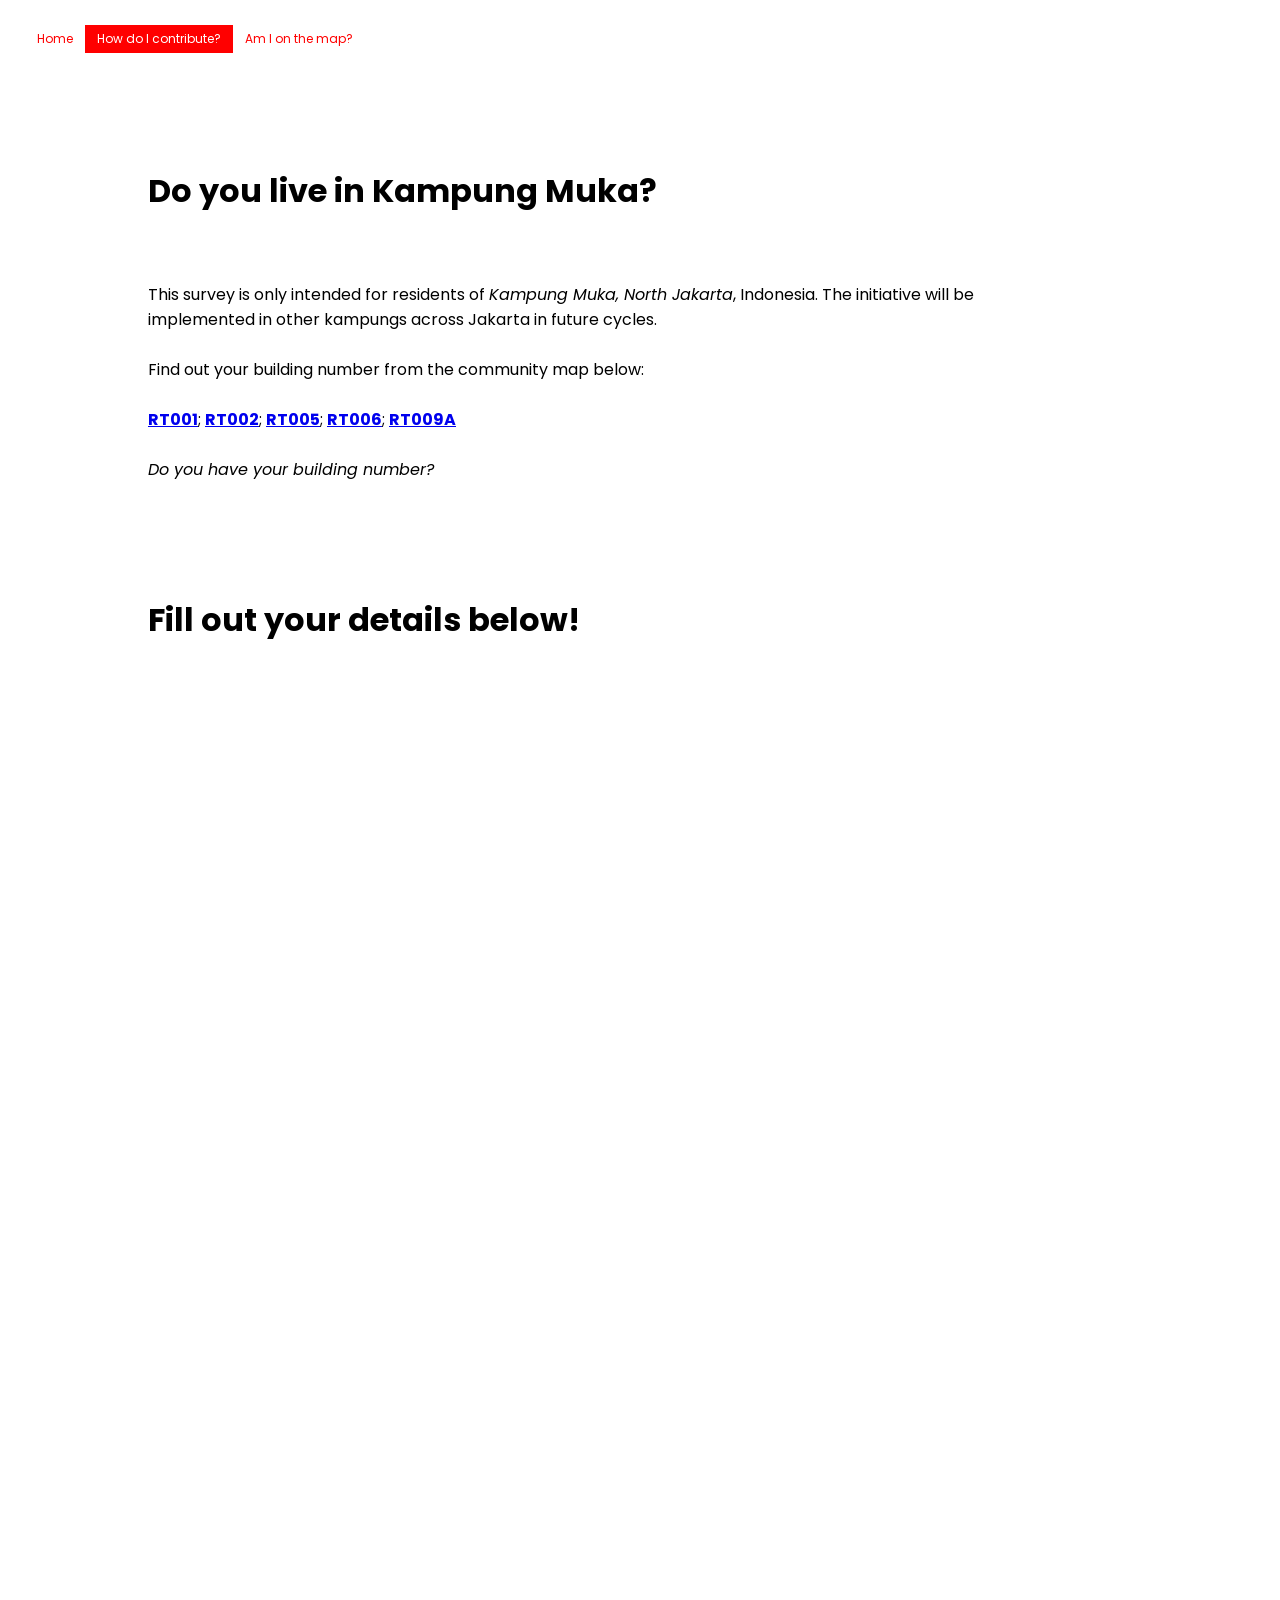
==== crowdsourcing.html @ 743b38e7 "Draft 01 Kampung Mapping Jakarta is an ongoing initiative to map buildings as part of an urban agrar" ====
<!DOCTYPE html>
<html>
    
<head>
    <title>Mapping Kampung in Jakarta</title>
    <link rel="stylesheet" href="css/style.css">
</head>

<body>   
    <div class="topnav">
         <a href="index.html">Home</a>
        <a class="active" href="crowdsourcing.html">How do I contribute?</a>
        <a href="map.html">Am I on the map?</a>    </div>
     <div class="description">
        <h1>Do you live in Kampung Muka?</h1>

        <p> This survey is only intended for residents of <i>Kampung Muka, North Jakarta</i>, Indonesia. The initiative will be implemented in other kampungs across Jakarta in future cycles.
            <br><br>
           
            Find out your building number from the community map below:
            <br><br> 
            <a href="https://drive.google.com/file/d/1zUhcXo4DM3usJNcQdM8FcFP2Hgzv7dG-/view?usp=sharing"> <strong>RT001</strong></a>; 
            <a href="https://drive.google.com/file/d/1MBSBTAYU7l9-kNpBj_k5brsYn9cpCNli/view?usp=sharing"> <strong>RT002</strong></a>; 
            <a href="https://drive.google.com/file/d/164nxON-Y7k2BUS-IxY_eGehAMNb0pLDF/view?usp=sharing"> <strong>RT005</strong></a>; 
            <a href="https://drive.google.com/file/d/1rTl4WurQjS-Wi0v4pu0c6M6PYCGNKUuE/view?usp=sharing"> <strong>RT006</strong></a>; 
            <a href="https://drive.google.com/file/d/1RMlNnft74oo1mmlhYKKz_AuvOrh2IYQ-/view?usp=sharing"> <strong>RT009A</strong><a></a>
        <br><br> 
         <i>Do you have your building number?</i>
       <h1>Fill out your details below!</h1>
        </p>
    <div>
    <div>
        <iframe width="410" height="2800" src="https://kampungmapping.ushahidi.io/post/create/2" frameborder="0" allowfullscreen></iframe> 
        <br><br> 
    </div>
</body>
</html>
---- css/style.css ----
@import url('https://fonts.googleapis.com/css2?family=Poppins:ital,wght@0,400;0,600;1,400&display=swap');

body {
  margin:0;
  padding: 25px;
  font-family: 'Poppins', sans-serif;
}

.topnav {
  overflow: hidden;
  background-color: white;
}

.topnav a {
  float: left;
  color: #ff0000;
  text-align: center;
  padding: 5px 12px;
  text-decoration: none;
  font-size: 12px;
}

.topnav a:hover {
  background-color: white;
  color: black;
}

.topnav a.active {
  background-color: #ff0000;
  color: white;
}

.description {
 padding-left: 10%;
 padding-right: 15%;
 padding-bottom: 20%;
 height: 100%;
}

h1{
  padding-top: 10%;
  padding-bottom: 5%;
}
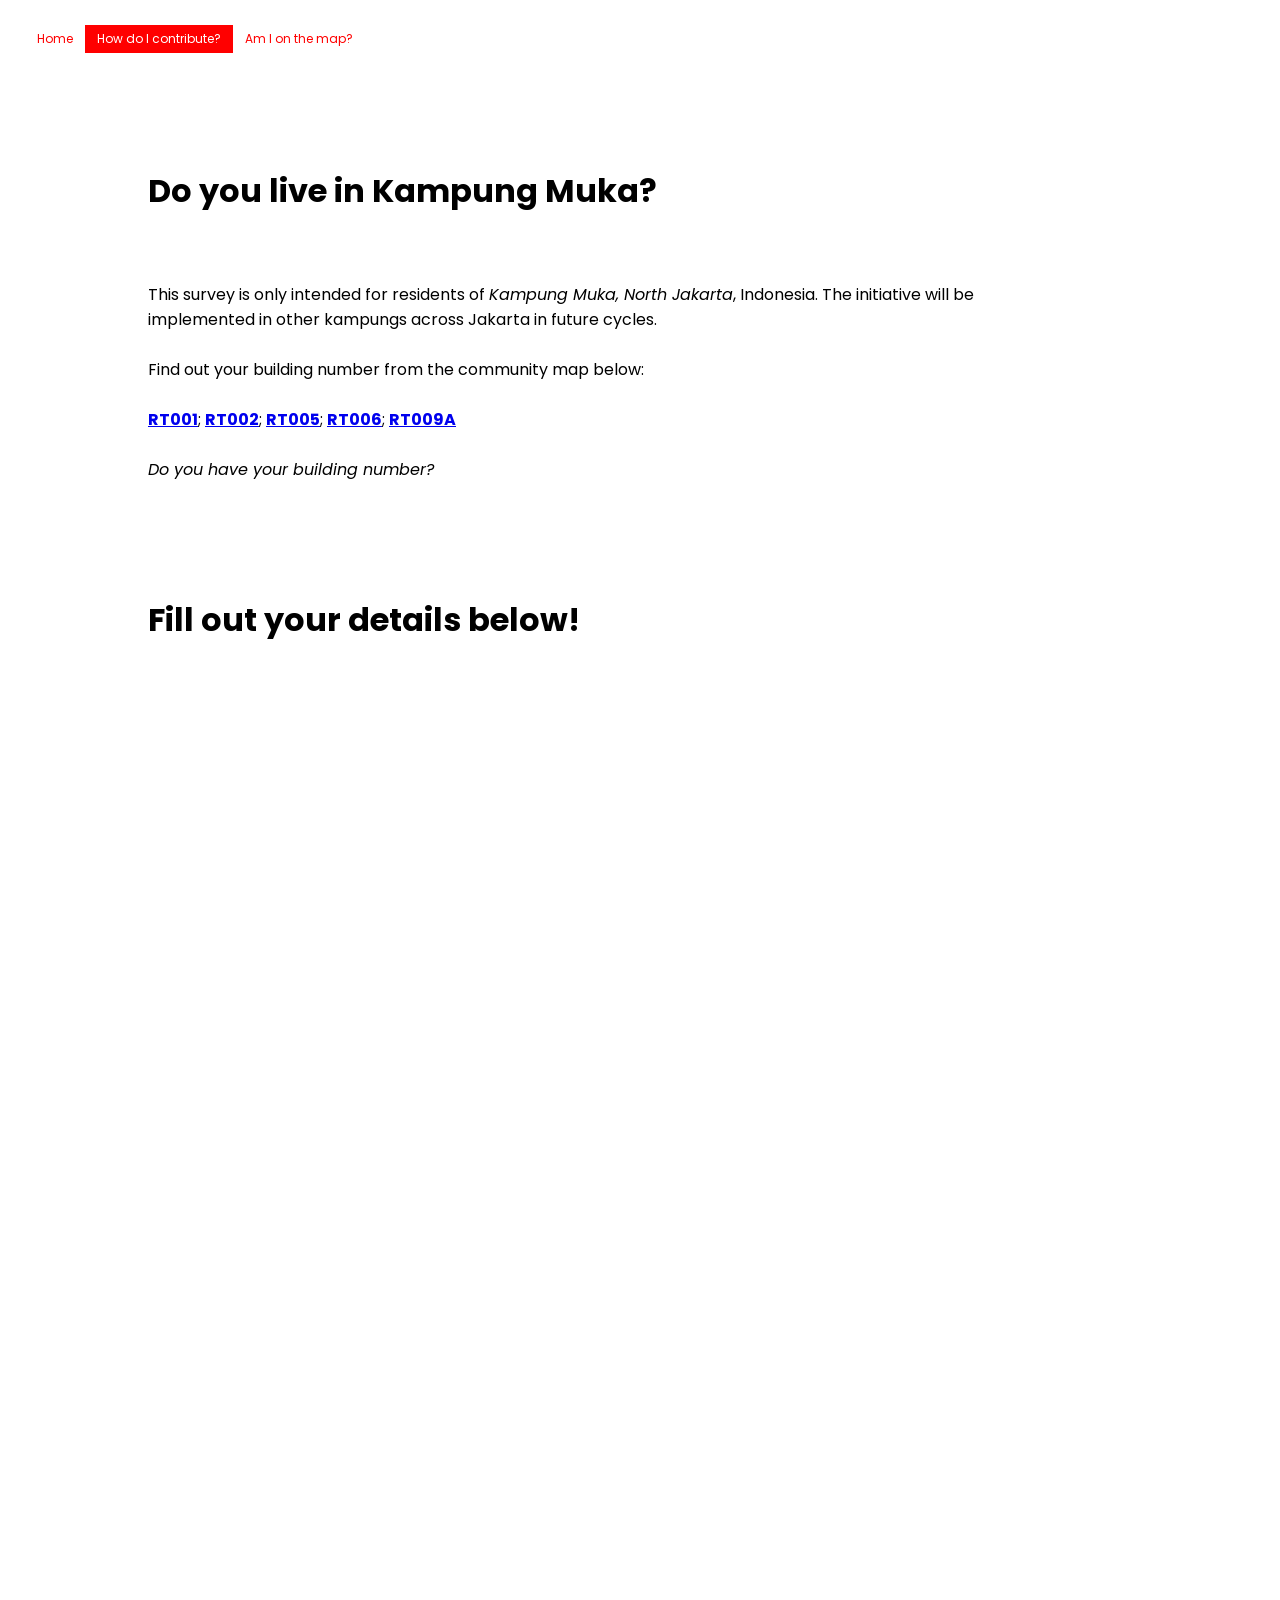
==== commit 96baa764: "Draft 02 edit map so it can responsively change according to screen aspect ration" ====
--- a/crowdsourcing.html
+++ b/crowdsourcing.html
@@ -29,9 +29,8 @@
        <h1>Fill out your details below!</h1>
         </p>
     <div>
-    <div>
-        <iframe width="410" height="2800" src="https://kampungmapping.ushahidi.io/post/create/2" frameborder="0" allowfullscreen></iframe> 
-        <br><br> 
-    </div>
+    <div class="form-container">
+         <iframe  src="https://kampungmapping.ushahidi.io/post/create/2" title="Kampung Mapping Survey Form" frameborder="0" scrolling="yes"></iframe>
+</div>
 </body>
 </html>
--- a/css/style.css
+++ b/css/style.css
@@ -40,4 +40,22 @@
 h1{
   padding-top: 10%;
   padding-bottom: 5%;
+}
+css.form-container {
+  width: 100%;       /* Spans the full width of your website's section */
+  max-width: 800px;  /* Optional: Prevents the form from stretching too wide on desktop */
+  margin: 0 auto;    /* Centers the form on the page */
+}
+
+.form-container iframe {
+  width: 100%;       /* Fully responsive width */
+  height: 750px;     /* Fixed height to ensure the form fields are visible */
+  border: none;
+}
+
+/* Optional: Make it taller on mobile phones if the form fields stack */
+@media screen and (max-width: 480px) {
+  .form-container iframe {
+    height: 900px;   
+  }
 }
